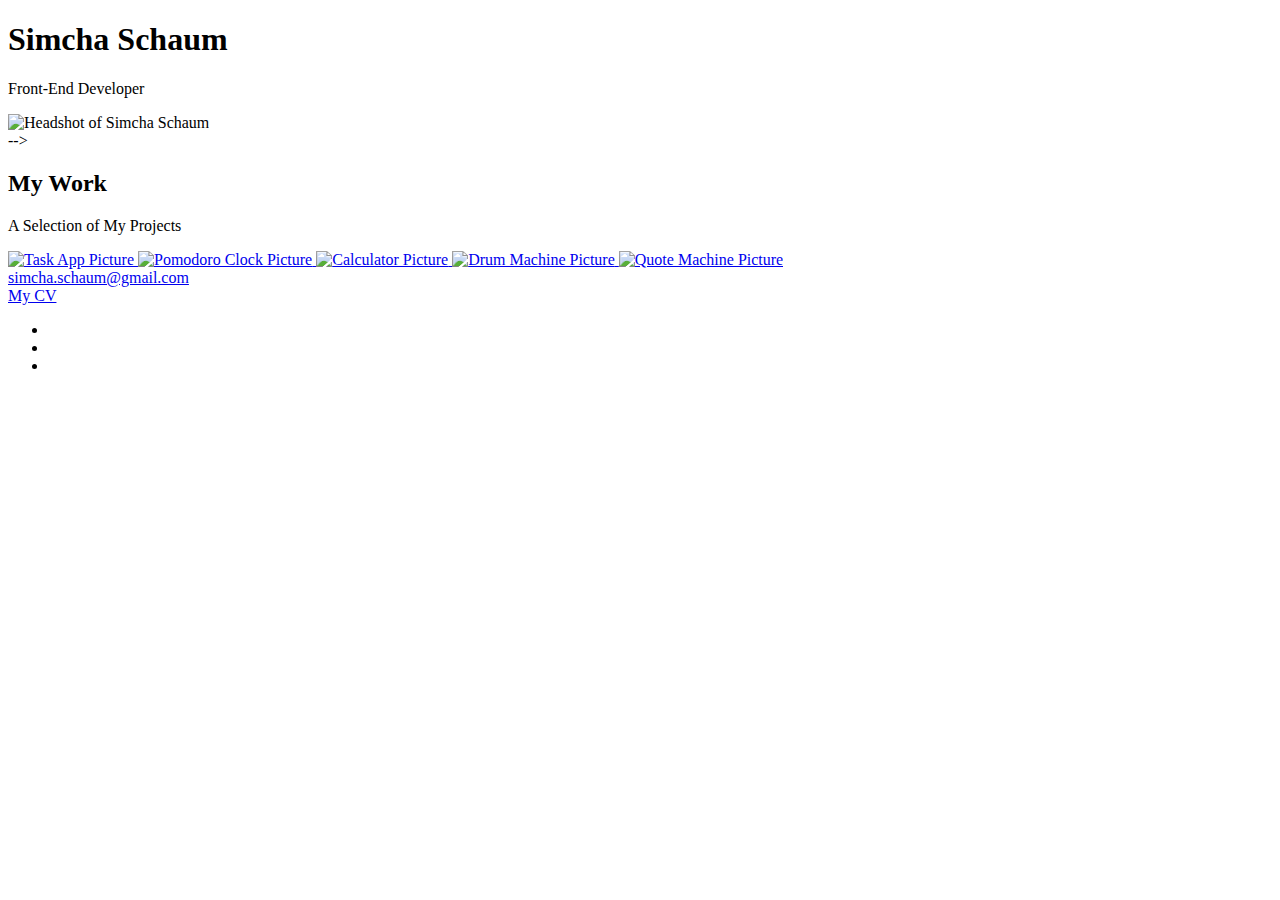
==== index.html @ 50926a2e "Trying again with pomodoro clock picture, this time with a link" ====
<!DOCTYPE html>
<html>

<head>
  <meta charset="UTF-8">
  <meta name="viewport" content="width=device-width, initial-scale=1.0">
  <title>Simcha Schaum Portfolio Website</title>
  <link rel="stylesheet" href="https://cdnjs.cloudflare.com/ajax/libs/normalize/7.0.0/normalize.min.css">
  <link rel="stylesheet" href="https://cdnjs.cloudflare.com/ajax/libs/font-awesome/5.11.2/css/all.css" integrity="sha256-46qynGAkLSFpVbEBog43gvNhfrOj+BmwXdxFgVK/Kvc=" crossorigin="anonymous" />
    <link rel="stylesheet" href="CSS/Portfolio Site.css">
    <link href="https://fonts.googleapis.com/css?family=Source+Code+Pro:400,900|Source+Sans+Pro:300,900&display=swap" rel="stylesheet">
</head>

<body>
  <!-- <header>
    <div class="logo">
      <img src="https://www.logaster.com/blog/wp-content/uploads/2018/05/LogoMakr.png" alt="">
    </div>
    <button class="nav-toggle" aria-label="toggle navigation">
      <span class="hamburger"></span>
    </button>
    <nav class="nav">
      <ul class="nav__list">
        <li class="nav__item"><a href="#home" class="nav__link">Home</a></li>
        <li class="nav__item"><a href="#services" class="nav__link">Services</a></li>
        <li class="nav__item"><a href="#about" class="nav__link">About</a></li>
        <li class="nav__item"><a href="#work" class="nav__link">My Work</a></li>
      </ul>
    </nav>
  </header> -->
  <!--  Introduction    -->
  <section class="intro" id="home">
    <h1 class="section__title section__title--intro"><strong>Simcha Schaum</strong></h1>
    <p class="section__subtitle section__subtitle--intro">Front-End Developer</p>
    <img src="Portfolio Pictures/Simcha Schaum Picture.jpg" alt="Headshot of Simcha Schaum" class="intro__img">
  </section>
<!-- Services
  <section class="my-services" id="services">
      <h2 class="section__title section__title--services">What I Do</h2>
      <div class="services">
          <div class="service">
              <h3>Some Service</h3>
              <p>Knuckleball first baseman pennant grand slam ground rule double team third base appeal. </p>
          </div>
          <div class="service">
            <h3>Another Thing</h3>
            <p>Triple-A passed ball plunked base wild pitch inside rubber game stance retire. </p>
        </div>
        <div class="service">
            <h3>One More Thing</h3>
            <p> Cellar blue designated hitter line drive hitter choke up reliever.</p>
        </div>
      </div>
      <a href="#work" class="btn">My Work</a>
  </section> -->
<!-- About Me -->
  <!-- <section class="about-me" id="about"> 
    <h2 class="section__title section__title--about">Who I Am</h2>
    <p class="section__subtitle section__subtitle--about">
      Pivoting to front-end web development after 15 years in the field of education. 

    </p>
    <div class="about-me__body">
        <p>
          Welcome to my portfolio page! Please have a look at some of my projects below. 
        </p> -->
    </div>
    <!-- <img src="Portfolio Pictures/Simcha at Computer.jpg" alt="Simcha at the computer" class="about-me__img">
  </section> --> -->

  <!-- My Work -->
  <section class="my-work" id="work">
    <h2 class="section__title section__title--work">My Work</h2>
    <p class="section__subtitle section__subtitle--work">A Selection of My Projects</p>
    <div class="portfolio">
        <a href="https://task-app-942a2.web.app/" class="portfolio__item">
          <img src="Portfolio Pictures/Task App Picture.JPG" alt="Task App Picture" class="portfolio__img">
        </a>        
        <a href="https://codepen.io/SimchaSchaum/pen/pogzjNw?editors=0010" class="portfolio__item">
            <img src="https://drive.google.com/file/d/1J0MkBoD-EkG_KGfKjdeMYfbffQOgBluX/view?usp=sharing" alt="Pomodoro Clock Picture" class="portfolio__img">
        </a>
        <a href="https://codepen.io/SimchaSchaum/pen/MWajzNm?editors=0110" class="portfolio__item">
            <img src="Portfolio Pictures/Calculator Picture.JPG" alt="Calculator Picture" class="portfolio__img">
        </a>
        <a href="https://codepen.io/SimchaSchaum/pen/VwYjqqz" class="portfolio__item">
          <img src="Portfolio Pictures/Drum Machine Picture.JPG" alt="Drum Machine Picture" class="portfolio__img">
        </a>
        <a href="https://codepen.io/SimchaSchaum/pen/WNNVaXq?editors=1000" class="portfolio__item">
          <img src="Portfolio Pictures/Quote Machine Picture.JPG" alt="Quote Machine Picture" class="portfolio__img">
        </a>


              
    </div>
  </section>

  <!-- Footer -->
  <footer class="footer">
    <a href="mailto:simcha.schaum@gmail.com" class="footer__link">simcha.schaum@gmail.com</a>
    <br>
    <a href="https://drive.google.com/file/d/1WpnDug8Qop276HJxt-n1oyYL8rnDEVEz/view?usp=sharing" class="footer__link" id="cv">My CV</a>
    <ul class="social-list">
        <li class="social-list__item">
            <a href="https://codepen.io" class="social-list__link">
                <i class="fab fa-codepen"></i>
            </a>
        </li>
        <!-- <li class="social-list__item">
            <a href="https://twitter.com" class="social-list__link">
                <i class="fab fa-twitter"></i>
            </a>
        </li> -->
        <li class="social-list__item">
            <a href="https://www.linkedin.com/in/simcha-schaum/" class="social-list__link">
                <i class="fab fa-linkedin-in"></i>
            </a>
        </li>
        <li class="social-list__item">
            <a href="https://github.com/simchaschaum" class="social-list__link">
                <i class="fab fa-github"></i>
            </a>
        </li>
    </ul>
  </footer>
</body>

<script src="javascript/Portfolio Site.js"></script>
</html>
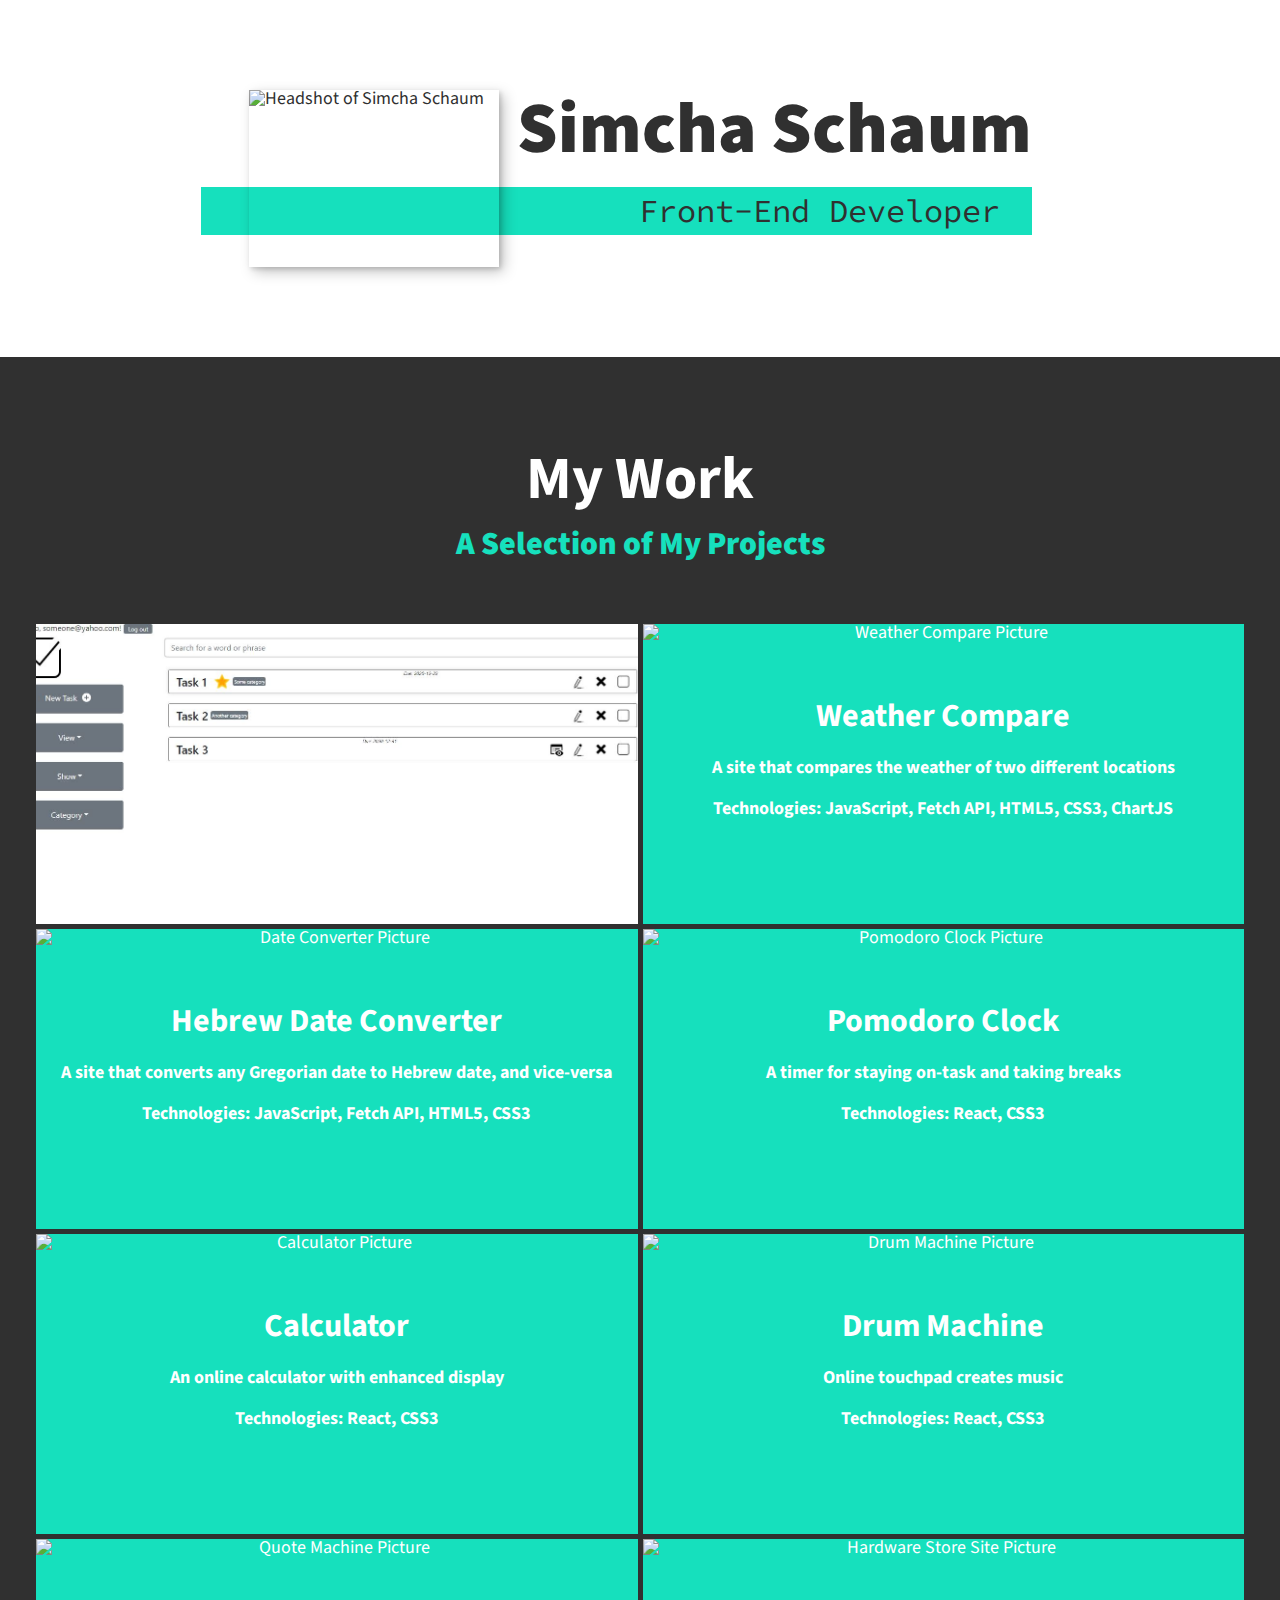
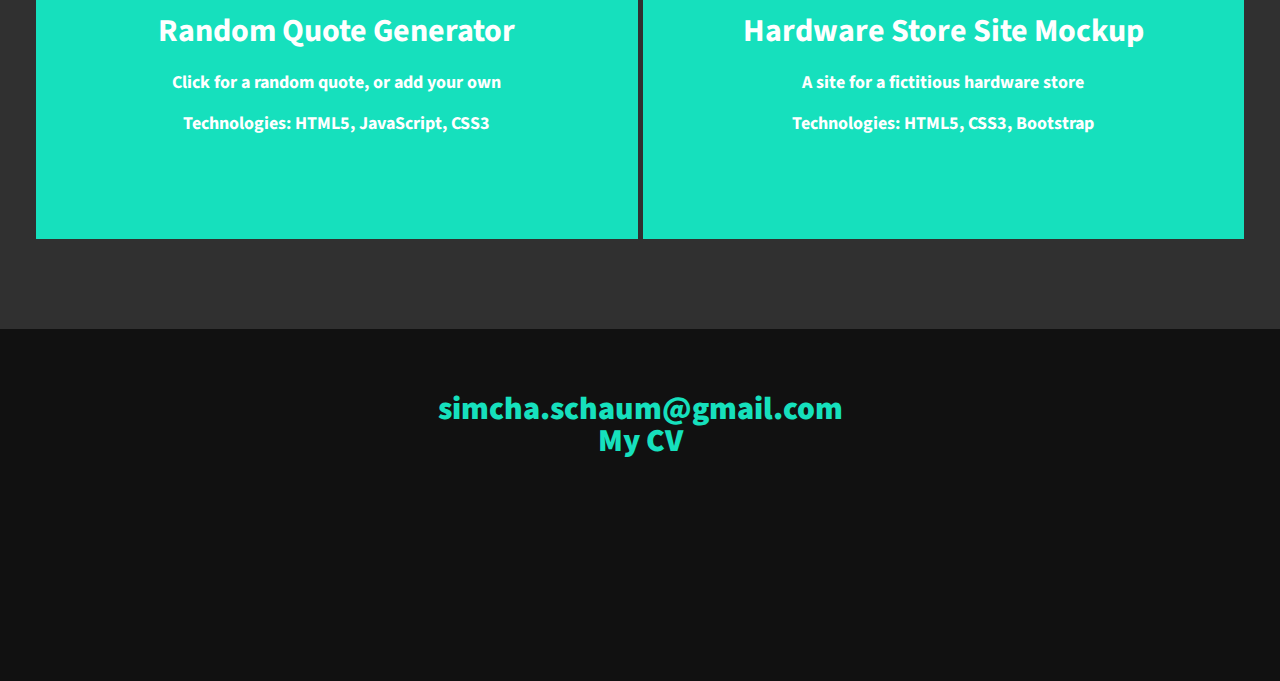
==== commit 2dafaa69: "Add files via upload" ====
--- a/index.html
+++ b/index.html
@@ -1,128 +1,160 @@
-<!DOCTYPE html>
-<html>
-
-<head>
-  <meta charset="UTF-8">
-  <meta name="viewport" content="width=device-width, initial-scale=1.0">
-  <title>Simcha Schaum Portfolio Website</title>
-  <link rel="stylesheet" href="https://cdnjs.cloudflare.com/ajax/libs/normalize/7.0.0/normalize.min.css">
-  <link rel="stylesheet" href="https://cdnjs.cloudflare.com/ajax/libs/font-awesome/5.11.2/css/all.css" integrity="sha256-46qynGAkLSFpVbEBog43gvNhfrOj+BmwXdxFgVK/Kvc=" crossorigin="anonymous" />
-    <link rel="stylesheet" href="CSS/Portfolio Site.css">
-    <link href="https://fonts.googleapis.com/css?family=Source+Code+Pro:400,900|Source+Sans+Pro:300,900&display=swap" rel="stylesheet">
-</head>
-
-<body>
-  <!-- <header>
-    <div class="logo">
-      <img src="https://www.logaster.com/blog/wp-content/uploads/2018/05/LogoMakr.png" alt="">
-    </div>
-    <button class="nav-toggle" aria-label="toggle navigation">
-      <span class="hamburger"></span>
-    </button>
-    <nav class="nav">
-      <ul class="nav__list">
-        <li class="nav__item"><a href="#home" class="nav__link">Home</a></li>
-        <li class="nav__item"><a href="#services" class="nav__link">Services</a></li>
-        <li class="nav__item"><a href="#about" class="nav__link">About</a></li>
-        <li class="nav__item"><a href="#work" class="nav__link">My Work</a></li>
-      </ul>
-    </nav>
-  </header> -->
-  <!--  Introduction    -->
-  <section class="intro" id="home">
-    <h1 class="section__title section__title--intro"><strong>Simcha Schaum</strong></h1>
-    <p class="section__subtitle section__subtitle--intro">Front-End Developer</p>
-    <img src="Portfolio Pictures/Simcha Schaum Picture.jpg" alt="Headshot of Simcha Schaum" class="intro__img">
-  </section>
-<!-- Services
-  <section class="my-services" id="services">
-      <h2 class="section__title section__title--services">What I Do</h2>
-      <div class="services">
-          <div class="service">
-              <h3>Some Service</h3>
-              <p>Knuckleball first baseman pennant grand slam ground rule double team third base appeal. </p>
-          </div>
-          <div class="service">
-            <h3>Another Thing</h3>
-            <p>Triple-A passed ball plunked base wild pitch inside rubber game stance retire. </p>
-        </div>
-        <div class="service">
-            <h3>One More Thing</h3>
-            <p> Cellar blue designated hitter line drive hitter choke up reliever.</p>
-        </div>
-      </div>
-      <a href="#work" class="btn">My Work</a>
-  </section> -->
-<!-- About Me -->
-  <!-- <section class="about-me" id="about"> 
-    <h2 class="section__title section__title--about">Who I Am</h2>
-    <p class="section__subtitle section__subtitle--about">
-      Pivoting to front-end web development after 15 years in the field of education. 
-
-    </p>
-    <div class="about-me__body">
-        <p>
-          Welcome to my portfolio page! Please have a look at some of my projects below. 
-        </p> -->
-    </div>
-    <!-- <img src="Portfolio Pictures/Simcha at Computer.jpg" alt="Simcha at the computer" class="about-me__img">
-  </section> --> -->
-
-  <!-- My Work -->
-  <section class="my-work" id="work">
-    <h2 class="section__title section__title--work">My Work</h2>
-    <p class="section__subtitle section__subtitle--work">A Selection of My Projects</p>
-    <div class="portfolio">
-        <a href="https://task-app-942a2.web.app/" class="portfolio__item">
-          <img src="Portfolio Pictures/Task App Picture.JPG" alt="Task App Picture" class="portfolio__img">
-        </a>        
-        <a href="https://codepen.io/SimchaSchaum/pen/pogzjNw?editors=0010" class="portfolio__item">
-            <img src="https://drive.google.com/file/d/1J0MkBoD-EkG_KGfKjdeMYfbffQOgBluX/view?usp=sharing" alt="Pomodoro Clock Picture" class="portfolio__img">
-        </a>
-        <a href="https://codepen.io/SimchaSchaum/pen/MWajzNm?editors=0110" class="portfolio__item">
-            <img src="Portfolio Pictures/Calculator Picture.JPG" alt="Calculator Picture" class="portfolio__img">
-        </a>
-        <a href="https://codepen.io/SimchaSchaum/pen/VwYjqqz" class="portfolio__item">
-          <img src="Portfolio Pictures/Drum Machine Picture.JPG" alt="Drum Machine Picture" class="portfolio__img">
-        </a>
-        <a href="https://codepen.io/SimchaSchaum/pen/WNNVaXq?editors=1000" class="portfolio__item">
-          <img src="Portfolio Pictures/Quote Machine Picture.JPG" alt="Quote Machine Picture" class="portfolio__img">
-        </a>
-
-
-              
-    </div>
-  </section>
-
-  <!-- Footer -->
-  <footer class="footer">
-    <a href="mailto:simcha.schaum@gmail.com" class="footer__link">simcha.schaum@gmail.com</a>
-    <br>
-    <a href="https://drive.google.com/file/d/1WpnDug8Qop276HJxt-n1oyYL8rnDEVEz/view?usp=sharing" class="footer__link" id="cv">My CV</a>
-    <ul class="social-list">
-        <li class="social-list__item">
-            <a href="https://codepen.io" class="social-list__link">
-                <i class="fab fa-codepen"></i>
-            </a>
-        </li>
-        <!-- <li class="social-list__item">
-            <a href="https://twitter.com" class="social-list__link">
-                <i class="fab fa-twitter"></i>
-            </a>
-        </li> -->
-        <li class="social-list__item">
-            <a href="https://www.linkedin.com/in/simcha-schaum/" class="social-list__link">
-                <i class="fab fa-linkedin-in"></i>
-            </a>
-        </li>
-        <li class="social-list__item">
-            <a href="https://github.com/simchaschaum" class="social-list__link">
-                <i class="fab fa-github"></i>
-            </a>
-        </li>
-    </ul>
-  </footer>
-</body>
-
-<script src="javascript/Portfolio Site.js"></script>
+<!DOCTYPE html>
+<html>
+
+<head>
+  <meta charset="UTF-8">
+  <meta name="viewport" content="width=device-width, initial-scale=1.0">
+  <title>Simcha Schaum Portfolio Website</title>
+  <link rel="stylesheet" href="https://cdnjs.cloudflare.com/ajax/libs/normalize/7.0.0/normalize.min.css">
+  <link rel="stylesheet" href="https://cdnjs.cloudflare.com/ajax/libs/font-awesome/5.11.2/css/all.css" integrity="sha256-46qynGAkLSFpVbEBog43gvNhfrOj+BmwXdxFgVK/Kvc=" crossorigin="anonymous" />
+    <link rel="stylesheet" href="CSS/Portfolio Site.css">
+    <link href="https://fonts.googleapis.com/css?family=Source+Code+Pro:400,900|Source+Sans+Pro:300,900&display=swap" rel="stylesheet">
+</head>
+
+<body>
+  <!--  Introduction    -->
+  <section class="intro" id="home">
+    <h1 class="section__title section__title--intro"><strong>Simcha Schaum</strong></h1>
+    <p class="section__subtitle section__subtitle--intro">Front-End Developer</p>
+    <img src="Portfolio Pictures/Simcha Schaum Picture.jpg" alt="Headshot of Simcha Schaum" class="intro__img">
+  </section>
+
+  <!-- My Work -->
+  <section class="my-work" id="work">
+    <h2 class="section__title section__title--work">My Work</h2>
+    <p class="section__subtitle section__subtitle--work">A Selection of My Projects</p>
+
+    <div class="portfolio">
+        <div class="portfolio__div">
+          <a href="https://task-app-942a2.web.app/">
+            <div class="text-div">
+              <h3>Task App</h3>
+              <h4>Full-featured task app, has many features including schedule-maker</h4>
+              <h4>Technologies: ReactJS, Firebase, CSS3, Boostrap</h4>
+            </div>
+            <div class="portfolio__item">
+              <img src="./Portfolio Pictures/Task App Picture.JPG" alt="Task App Picture" class="portfolio__img">
+            </div>
+          </a>  
+        </div>
+
+        <div class="portfolio__div">
+          <a href="https://simchaschaum.github.io/weather-compare/">
+          <div class="text-div">
+            <h3>Weather Compare</h3>
+            <h4>A site that compares the weather of two different locations</h4>
+            <h4>Technologies: JavaScript, Fetch API, HTML5, CSS3, ChartJS</h4>
+          </div>
+          <div class="portfolio__item">
+            <img src="./Portfolio Pictures/Weather Site Picture.JPG" alt="Weather Compare Picture" class="portfolio__img">
+          </div>
+          </a>  
+        </div>
+
+        <div class="portfolio__div">
+          <a href="https://simchaschaum.github.io/Date-Converter/">
+            <div class="text-div">
+              <h3>Hebrew Date Converter</h3>
+              <h4>A site that converts any Gregorian date to Hebrew date, and vice-versa</h4>
+              <h4>Technologies: JavaScript, Fetch API, HTML5, CSS3</h4>
+            </div>
+            <div class="portfolio__item">
+              <img src="./Portfolio Pictures/Date Converter Picture.JPG" alt="Date Converter Picture" class="portfolio__img">
+            </div>
+          </a>   
+        </div>
+
+        <div class="portfolio__div">
+          <a href="https://codepen.io/SimchaSchaum/pen/pogzjNw?editors=0010" >
+            <div class="text-div">
+              <h3>Pomodoro Clock</h3>
+              <h4>A timer for staying on-task and taking breaks</h4>
+              <h4>Technologies: React, CSS3</h4>
+            </div>
+            <div class="portfolio__item">
+              <img src="Portfolio Pictures/Pomodoro.JPG" alt="Pomodoro Clock Picture" class="portfolio__img">
+            </div>
+          </a>
+        </div>
+
+        <div class="portfolio__div">
+          <a href="https://codepen.io/SimchaSchaum/pen/MWajzNm?editors=0110">
+            <div class="text-div">
+              <h3>Calculator</h3>
+              <h4>An online calculator with enhanced display</h4>
+              <h4>Technologies: React, CSS3</h4>
+            </div>
+            <div class="portfolio__item">
+              <img src="Portfolio Pictures/Calculator Picture.JPG" alt="Calculator Picture" class="portfolio__img">
+            </div>
+          </a>
+        </div>
+
+        <div class="portfolio__div">
+          <a href="https://codepen.io/SimchaSchaum/pen/VwYjqqz">
+            <div class="text-div">
+              <h3>Drum Machine</h3>
+              <h4>Online touchpad creates music</h4>
+              <h4>Technologies: React, CSS3</h4>
+            </div>
+            <div class="portfolio__item">
+              <img src="Portfolio Pictures/Drum Machine Picture.JPG" alt="Drum Machine Picture" class="portfolio__img">
+            </div>
+          </a>
+        </div>
+
+        <div class="portfolio__div">
+          <a href="https://codepen.io/SimchaSchaum/pen/WNNVaXq?editors=1000">
+            <div class="text-div">
+              <h3>Random Quote Generator</h3>
+              <h4>Click for a random quote, or add your own</h4>
+              <h4>Technologies: HTML5, JavaScript, CSS3</h4>
+            </div>
+            <div class="portfolio__item">
+              <img src="Portfolio Pictures/Quote Machine Picture.JPG" alt="Quote Machine Picture" class="portfolio__img">
+            </div>
+          </a>
+        </div>
+
+        <div class="portfolio__div">
+          <a href="https://simchaschaum.github.io/Hardware-Store/">
+            <div class="text-div">
+              <h3>Hardware Store Site Mockup</h3>
+              <h4>A site for a fictitious hardware store</h4>
+              <h4>Technologies: HTML5, CSS3, Bootstrap</h4>
+            </div>
+            <div class="portfolio__item">
+              <img src="./Portfolio Pictures/Hardware Store Site Picture.JPG" alt="Hardware Store Site Picture" class="portfolio__img">
+            </div>
+          </a>
+        </div>
+    </div>
+  </section>
+
+  <!-- Footer -->
+  <footer class="footer">
+    <a href="mailto:simcha.schaum@gmail.com" class="footer__link">simcha.schaum@gmail.com</a>
+    <br>
+    <a href="https://drive.google.com/file/d/1NqmBxoIB-XG54e2e4TXg9kC4m6hMM0Ol/view?usp=sharing" class="footer__link" id="cv">My CV</a>
+    <ul class="social-list">
+        <li class="social-list__item">
+            <a href="https://codepen.io" class="social-list__link">
+                <i class="fab fa-codepen"></i>
+            </a>
+        </li>
+        <li class="social-list__item">
+            <a href="https://www.linkedin.com/in/simcha-schaum/" class="social-list__link">
+                <i class="fab fa-linkedin-in"></i>
+            </a>
+        </li>
+        <li class="social-list__item">
+            <a href="https://github.com/simchaschaum" class="social-list__link">
+                <i class="fab fa-github"></i>
+            </a>
+        </li>
+    </ul>
+  </footer>
+</body>
+
+<!-- <script src="javascript/Portfolio Site.js"></script> -->
 </html>--- a/CSS/Portfolio Site.css
+++ b/CSS/Portfolio Site.css
@@ -0,0 +1,272 @@
+*,
+*::before,
+*::after {
+    box-sizing: border-box;
+}
+
+/* custom properties */
+
+:root {
+    --ff-primary: 'Source Sans Pro', sans-serif; 
+    --ff-secondary: 'Source Code Pro', monospace; 
+
+    --fw-reg: 300;
+    --fw-bold: 900;
+
+    --clr-light: #fff;
+    --clr-dark: #303030;
+    --clr-accent: #16e0bd;
+
+    --fs-h1: 3rem;
+    --fs-h2: 2.25rem;
+    --fs-h3: 1.5rem;
+    --fs-body: 1rem;
+
+    --bs: 0.25em 0.25em 0.75em rgba(0,0,0,.25), 0.125em 0.125em 0.25em rgba(0,0,0,.15);
+    
+}
+
+@media (min-width:800px){
+    :root{
+        --fs-h1: 4.5rem;
+        --fs-h2: 3.75rem;
+        --fs-h3: 2rem;
+        --fs-body: 1.125rem;
+    }
+
+}
+/* general styles */
+body{
+    background: var(--clr-light);
+    color: var(--clr-dark);
+    margin: 0;
+    font-family: var(--ff-primary);
+    font-size: var(--fs-body);
+    line-height: 1;
+}
+
+section{
+    padding: 5em 2em;
+}
+
+img{
+    display: block;
+    max-width: 100%;
+}
+
+strong{
+    font-weight: var(--fw-bold);
+}
+
+:focus {
+    outline: var(--clr-accent) solid 3px;
+    outline-offset: 3px;
+}
+
+/* typography */
+h1,h2,h3{
+    line-height: 1.1;
+    margin: 0;
+}
+h1{
+    font-size: var(--fs-h1);
+}
+h2{
+    font-size: var(--fs-h2);
+}
+h3{
+    font-size: var(--fs-h3);
+}
+
+.section__title {
+    margin-bottom: .25em;
+}
+.section__title--intro{
+    font-weight: var(--fw-reg);
+}
+.section__title--intro strong{
+    display: block;
+}
+.section__subtitle {
+    margin: 0;
+    font-size: var(--fs-h3);
+}
+.section__subtitle--intro,
+.section__subtitle--about{
+    background: var(--clr-accent);
+    font-family: var(--ff-secondary);
+    margin-bottom: 1em;
+    padding: .25em 1em;
+}
+
+/* Intro Section */
+.intro{
+    position: relative;
+}
+.intro__img{
+    box-shadow: var(--bs);
+}
+.section__subtitle--intro{
+    display: inline-block;
+}
+
+@media(min-width: 600px){
+    .intro{
+        display: grid;
+        width: min-content;
+        margin: 0 auto;
+        grid-column-gap: 1em;
+        grid-template-areas: 
+            "img title"
+            "img subtitle";
+        grid-template-columns: min-content max-content;
+    }
+    .intro__img{
+        grid-area: img;
+        min-width: 250px;
+        position: relative;
+        z-index: 2;
+        }
+    .section__subtitle--intro{
+        align-self: start;
+        grid-column: -1/1;
+        grid-row: 2;
+        text-align: right;
+        position: relative;
+        left: -1.5em;
+        width: calc(100% + 1.5em);
+    }
+}
+
+/* My Work */
+.my-work{
+    background-color: var(--clr-dark);
+    color: var(--clr-light);
+    text-align: center;
+    width: 100%;
+    margin: 0 auto;
+}
+
+.section__subtitle--work{
+    color: var(--clr-accent);
+    font-weight: var(--fw-bold);
+    margin-bottom: 2em;
+}
+
+.portfolio{
+    display: grid;
+    grid-template-columns: repeat(auto-fit, minmax(500px, 1fr));
+    grid-gap: 5px
+}
+
+@media(max-width: 601px){
+    .portfolio{
+        display: flex;
+        flex-direction: column;
+        justify-content: center;
+    }
+}
+
+a{
+    color: inherit;
+    text-decoration: none;
+}
+
+.portfolio__div{
+    overflow: hidden;
+    position: relative;
+    height: 300px;
+    background-color: var(--clr-accent);
+}
+
+.text-div{
+    margin-top: 12.5%;
+}
+
+.portfolio__item{
+    overflow: hidden;
+    position: absolute;
+    top: 0;
+    bottom: 0;
+    right: 0;
+    left: 0 
+}
+
+.portfolio__img{
+    height: 100%;
+    width: 100%;
+    object-fit: cover;
+    transition:        
+        transform 500ms cubic-bezier(.5,0,.5,1),
+        opacity 250ms linear;
+}
+
+.portfolio__item:focus{
+    position: relative;
+    z-index: 2;
+}
+
+.portfolio__img:hover,
+.portfolio__item:focus .portfolio__img{
+    transform: scale(1.1);
+    opacity: 0;
+}
+
+/* Footer */
+.footer{
+    background: #111;
+    color: var(--clr-accent);
+    text-align: center;
+    padding: 2em 0;
+    font-size: var(--fs-h3);
+
+}
+
+.footer a {
+    color: inherit;
+    text-decoration: none;
+}
+
+.footer__link{
+    font-weight: var(--fw-bold);
+    font-size: var(--fs-h3);
+}
+
+#cv {
+    padding-top: 20px;
+}
+
+.social-list{
+    list-style: none;
+    display: flex;
+    justify-content: center;
+    margin: 2em 0;
+    padding: 0;
+}
+
+.social-list__item {
+    margin: 0 .5em;
+}
+
+.social-list__link {
+    margin: 0 .5em;
+}
+
+.footer__link:hover, 
+.social-list__link:hover{
+    opacity: .7;
+    text-decoration: underline;
+}
+
+/* Individual Portfolio Items */
+.portfolio-item-individual{
+    padding: 0 2em 2em;
+    max-width: 1000px;
+    margin: 0 auto;
+}
+
+.portfolio-item-individual p {
+    max-width: 800px;
+    margin-left: auto;
+    margin-right: auto;
+}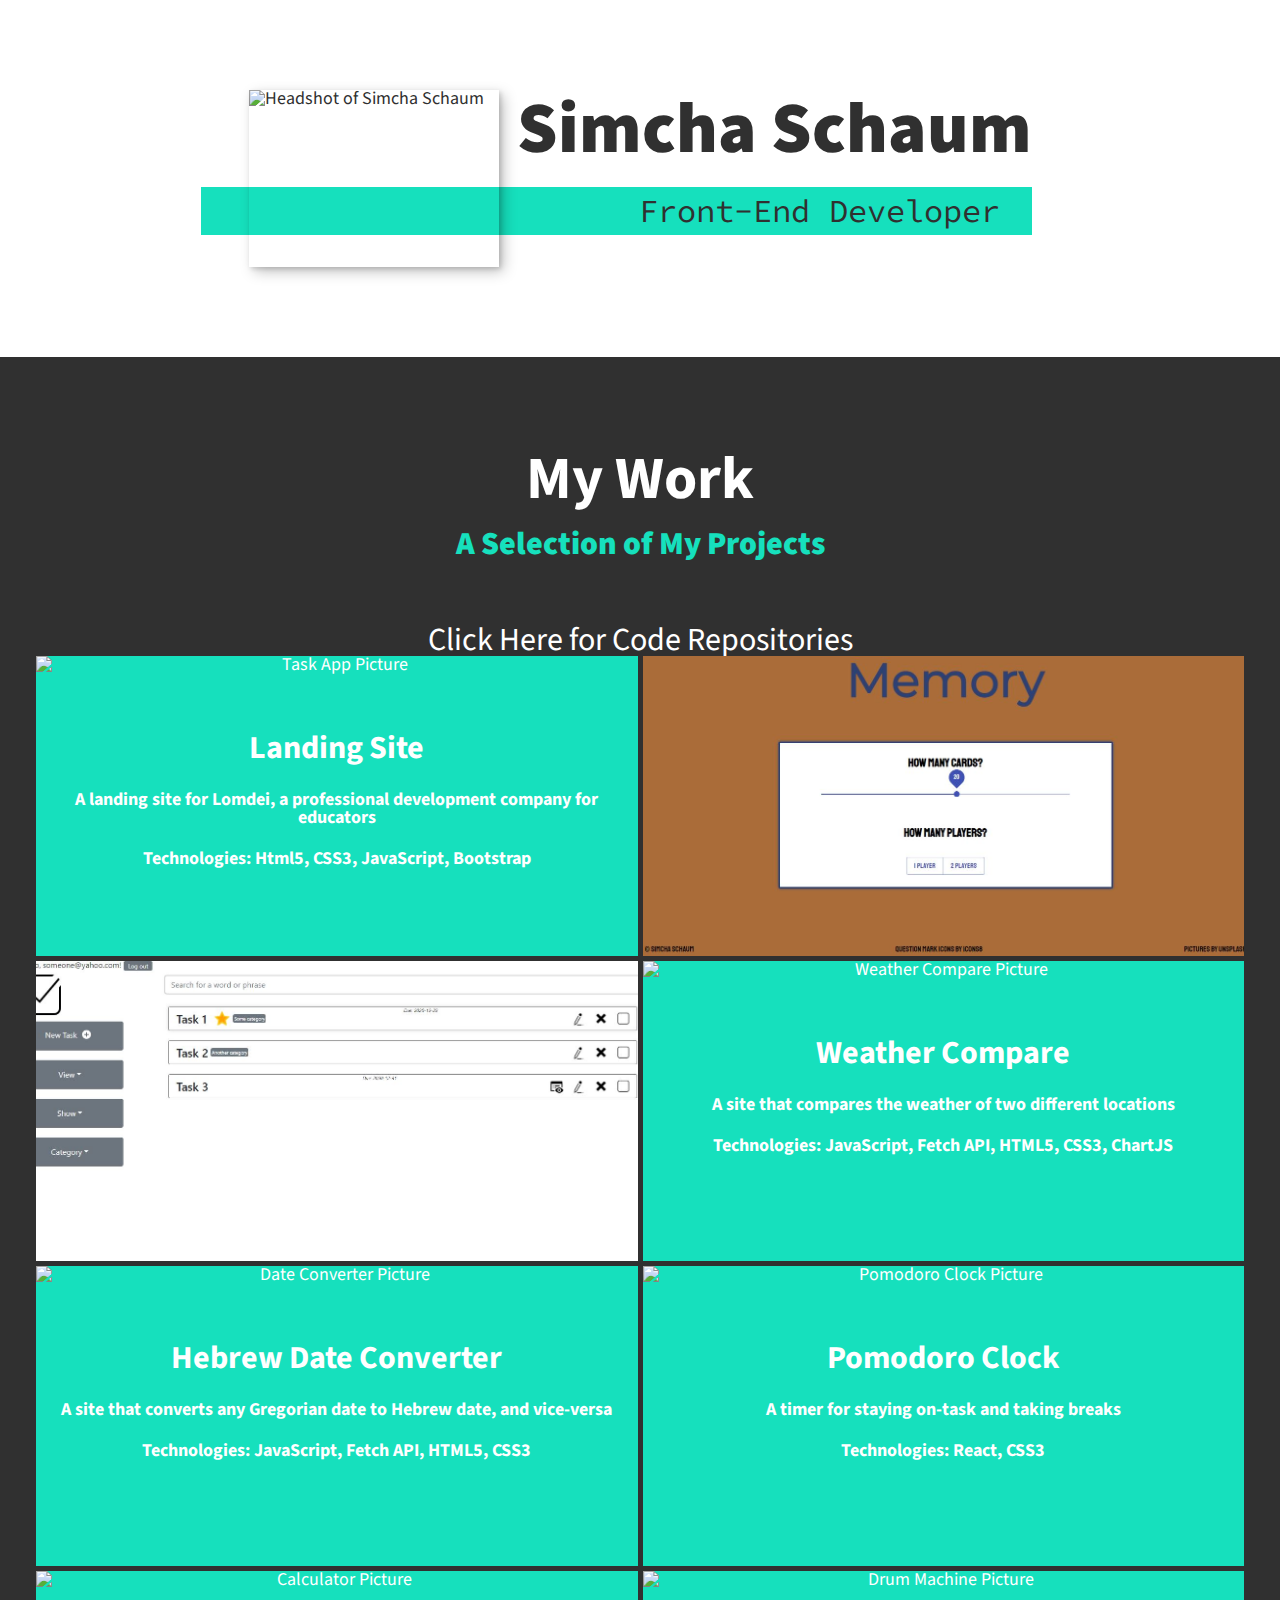
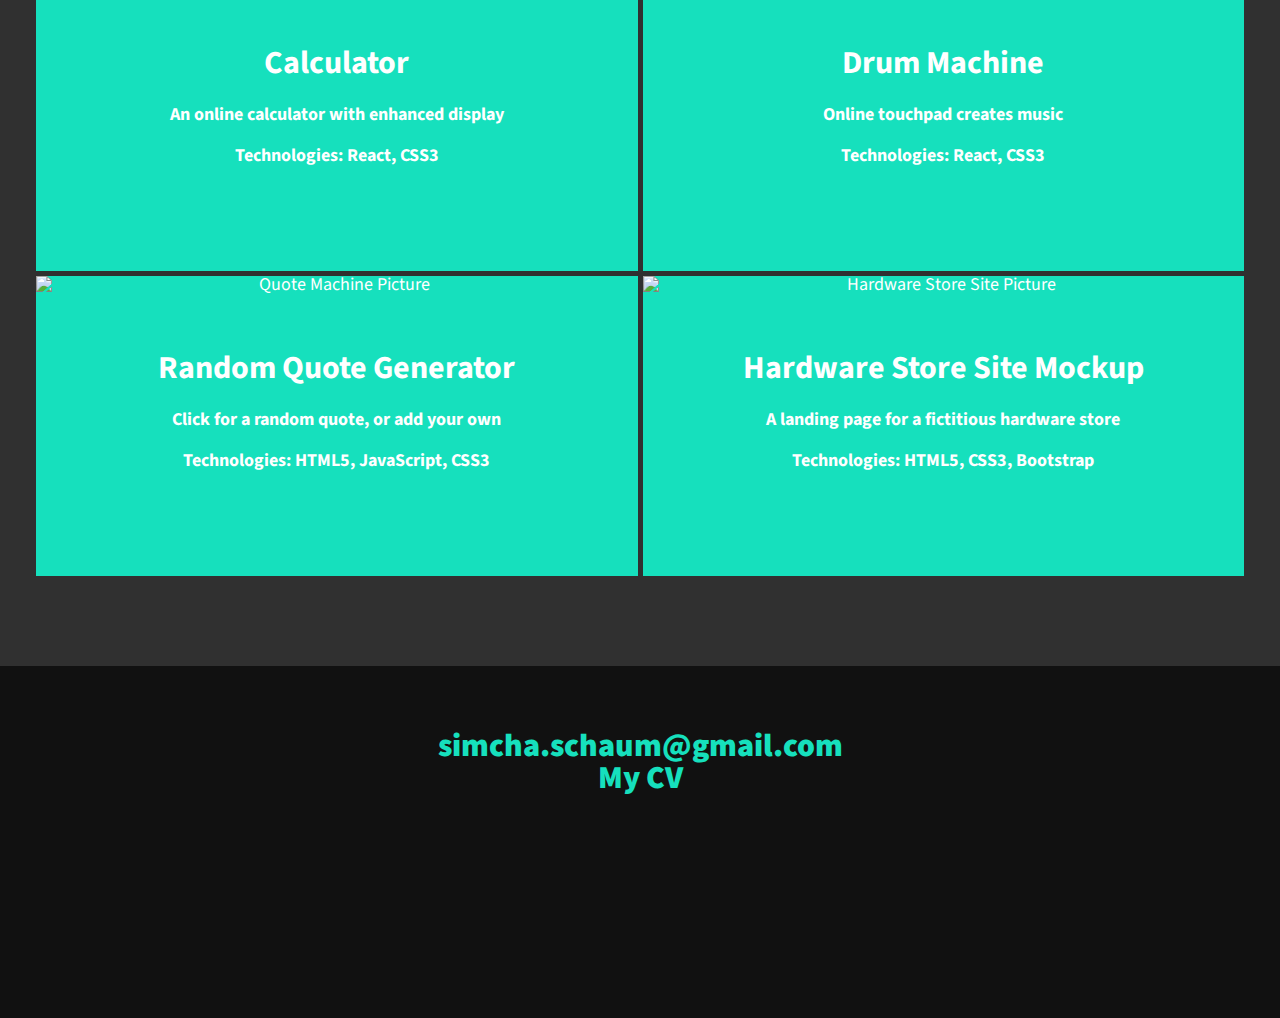
==== commit ded4b8e2: "Added lomdei site to portfolilo" ====
--- a/index.html
+++ b/index.html
@@ -23,10 +23,36 @@
   <section class="my-work" id="work">
     <h2 class="section__title section__title--work">My Work</h2>
     <p class="section__subtitle section__subtitle--work">A Selection of My Projects</p>
+    <p class="section__subtitle section__subtitle--work-sub"><a href="https://github.com/simchaschaum?tab=repositories">Click Here for Code Repositories</a></p>
 
     <div class="portfolio">
+      <div class="portfolio__div">
+        <a href="https://lomdei.vercel.app/" class="portfolio__link">
+          <div class="text-div">
+            <h3>Landing Site</h3>
+            <h4>A landing site for Lomdei, a professional development company for educators</h4>
+            <h4>Technologies: Html5, CSS3, JavaScript, Bootstrap</h4>
+          </div>
+          <div class="portfolio__item">
+            <img src="./Portfolio Pictures/Lomdei Picture.JPG" alt="Task App Picture" class="portfolio__img">
+          </div>
+        </a>  
+      </div>
         <div class="portfolio__div">
-          <a href="https://task-app-942a2.web.app/">
+          <a href="https://memory-game-simchaschaum.vercel.app/" class="portfolio__link">
+            <div class="text-div">
+              <h3>Memory Game</h3>
+              <h4>An online verion of the classic 'Memory' card game</h4>
+              <h4>Technologies: ReactJS, material-ui, Fetch API, CSS3</h4>
+            </div>
+            <div class="portfolio__item">
+              <img src="./Portfolio Pictures/Memory Picture.JPG" alt="Task App Picture" class="portfolio__img">
+            </div>
+          </a>  
+        </div>
+
+        <div class="portfolio__div">
+          <a href="https://task-app-942a2.web.app/" class="portfolio__link">
             <div class="text-div">
               <h3>Task App</h3>
               <h4>Full-featured task app, has many features including schedule-maker</h4>
@@ -39,7 +65,7 @@
         </div>
 
         <div class="portfolio__div">
-          <a href="https://simchaschaum.github.io/weather-compare/">
+          <a href="https://simchaschaum.github.io/weather-compare/" class="portfolio__link">
           <div class="text-div">
             <h3>Weather Compare</h3>
             <h4>A site that compares the weather of two different locations</h4>
@@ -52,7 +78,7 @@
         </div>
 
         <div class="portfolio__div">
-          <a href="https://simchaschaum.github.io/Date-Converter/">
+          <a href="https://simchaschaum.github.io/Date-Converter/" class="portfolio__link">
             <div class="text-div">
               <h3>Hebrew Date Converter</h3>
               <h4>A site that converts any Gregorian date to Hebrew date, and vice-versa</h4>
@@ -65,7 +91,7 @@
         </div>
 
         <div class="portfolio__div">
-          <a href="https://codepen.io/SimchaSchaum/pen/pogzjNw?editors=0010" >
+          <a href="https://codepen.io/SimchaSchaum/pen/pogzjNw?editors=0010" class="portfolio__link">
             <div class="text-div">
               <h3>Pomodoro Clock</h3>
               <h4>A timer for staying on-task and taking breaks</h4>
@@ -78,7 +104,7 @@
         </div>
 
         <div class="portfolio__div">
-          <a href="https://codepen.io/SimchaSchaum/pen/MWajzNm?editors=0110">
+          <a href="https://codepen.io/SimchaSchaum/pen/MWajzNm?editors=0110" class="portfolio__link">
             <div class="text-div">
               <h3>Calculator</h3>
               <h4>An online calculator with enhanced display</h4>
@@ -91,7 +117,7 @@
         </div>
 
         <div class="portfolio__div">
-          <a href="https://codepen.io/SimchaSchaum/pen/VwYjqqz">
+          <a href="https://codepen.io/SimchaSchaum/pen/VwYjqqz" class="portfolio__link">
             <div class="text-div">
               <h3>Drum Machine</h3>
               <h4>Online touchpad creates music</h4>
@@ -104,7 +130,7 @@
         </div>
 
         <div class="portfolio__div">
-          <a href="https://codepen.io/SimchaSchaum/pen/WNNVaXq?editors=1000">
+          <a href="https://codepen.io/SimchaSchaum/pen/WNNVaXq?editors=1000" class="portfolio__link">
             <div class="text-div">
               <h3>Random Quote Generator</h3>
               <h4>Click for a random quote, or add your own</h4>
@@ -117,10 +143,10 @@
         </div>
 
         <div class="portfolio__div">
-          <a href="https://simchaschaum.github.io/Hardware-Store/">
+          <a href="https://simchaschaum.github.io/Hardware-Store/" class="portfolio__link">
             <div class="text-div">
               <h3>Hardware Store Site Mockup</h3>
-              <h4>A site for a fictitious hardware store</h4>
+              <h4>A landing page for a fictitious hardware store</h4>
               <h4>Technologies: HTML5, CSS3, Bootstrap</h4>
             </div>
             <div class="portfolio__item">
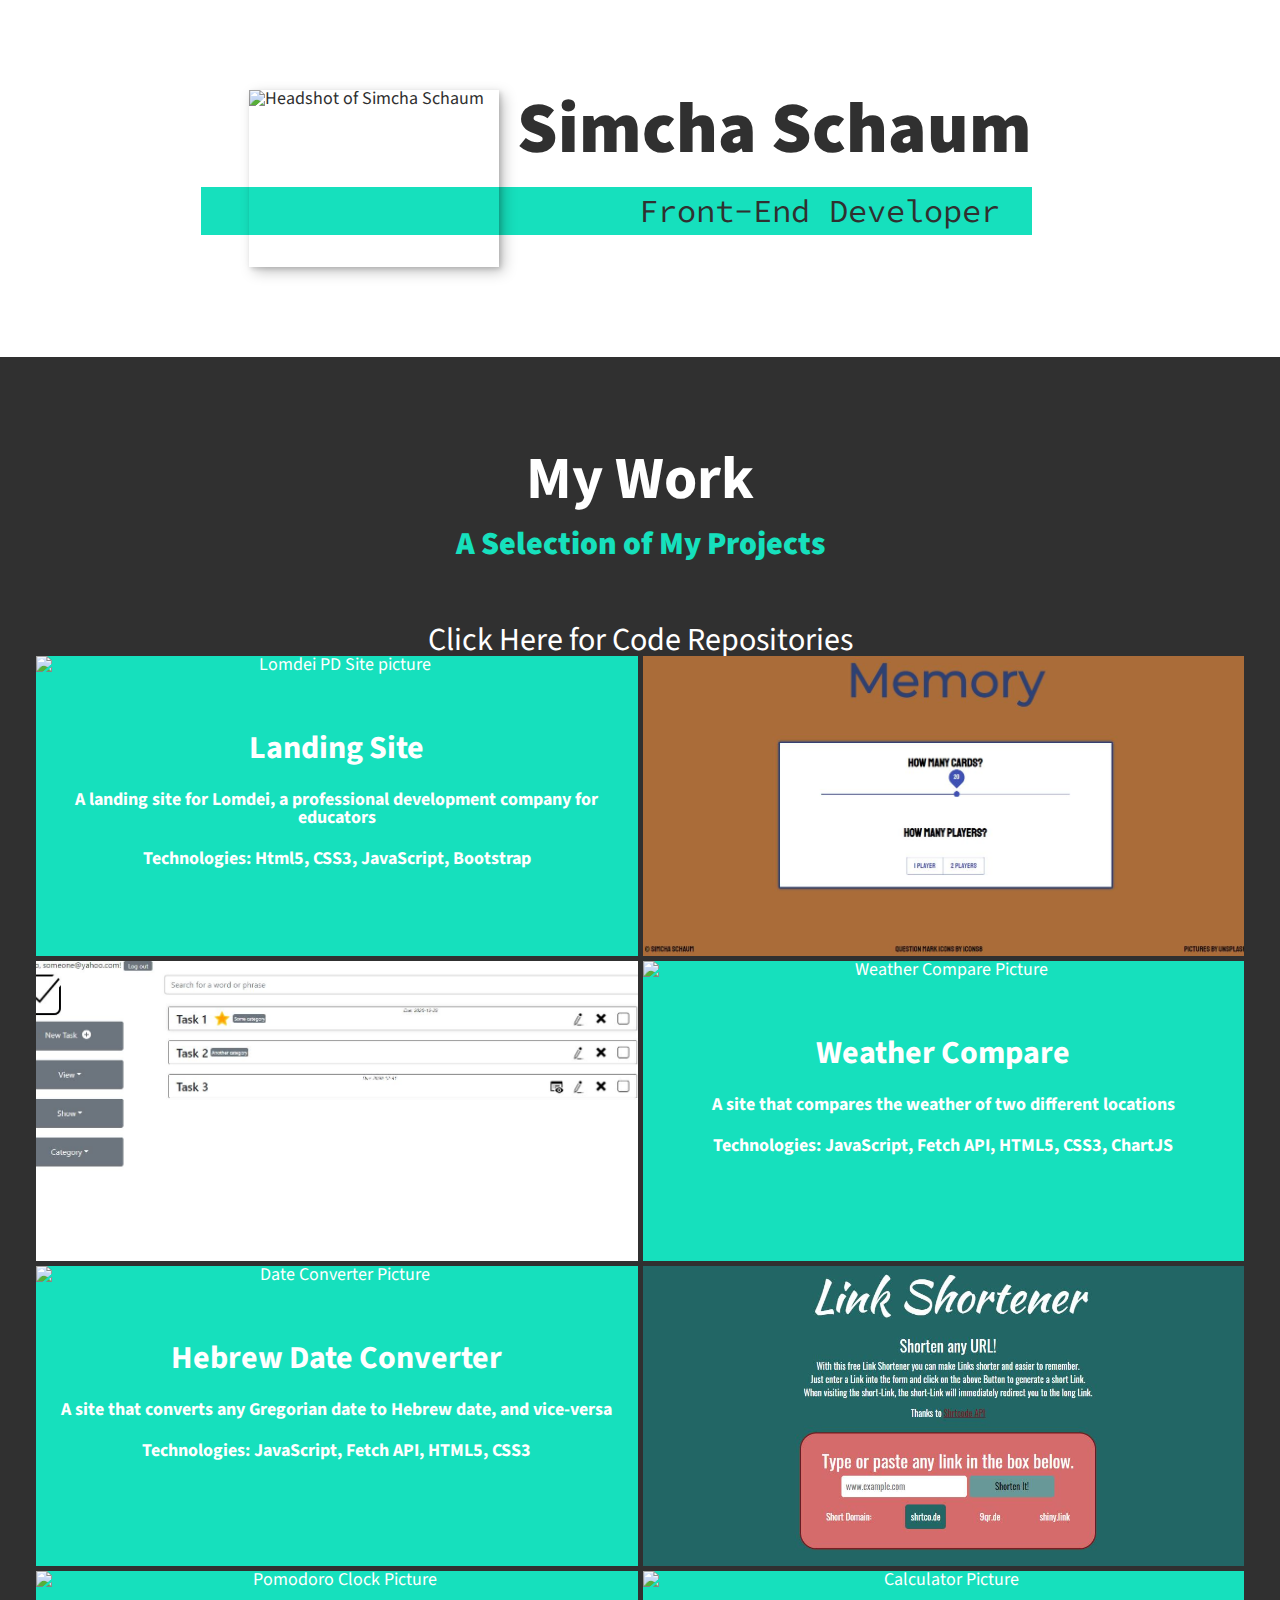
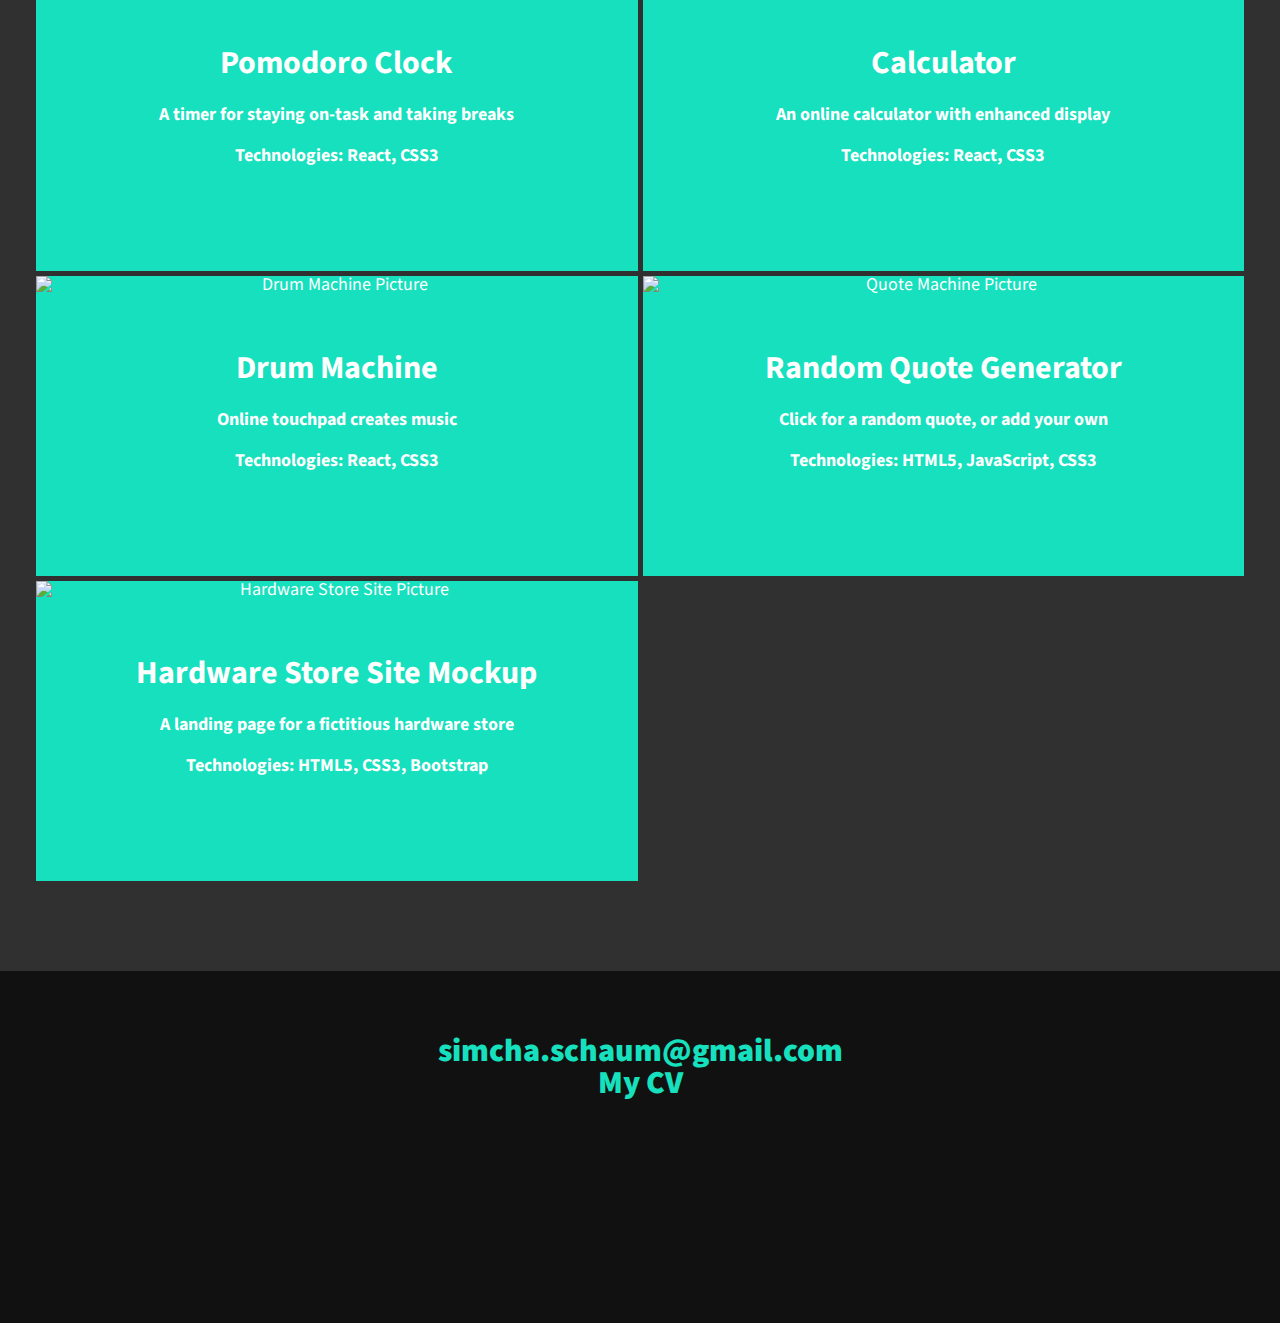
==== commit 29430edf: "added url shortener to portfolio" ====
--- a/index.html
+++ b/index.html
@@ -34,7 +34,7 @@
             <h4>Technologies: Html5, CSS3, JavaScript, Bootstrap</h4>
           </div>
           <div class="portfolio__item">
-            <img src="./Portfolio Pictures/Lomdei Picture.JPG" alt="Task App Picture" class="portfolio__img">
+            <img src="./Portfolio Pictures/Lomdei Picture.JPG" alt="Lomdei PD Site picture" class="portfolio__img">
           </div>
         </a>  
       </div>
@@ -46,7 +46,7 @@
               <h4>Technologies: ReactJS, material-ui, Fetch API, CSS3</h4>
             </div>
             <div class="portfolio__item">
-              <img src="./Portfolio Pictures/Memory Picture.JPG" alt="Task App Picture" class="portfolio__img">
+              <img src="./Portfolio Pictures/Memory Picture.JPG" alt="Memory Game Picture" class="portfolio__img">
             </div>
           </a>  
         </div>
@@ -91,6 +91,19 @@
         </div>
 
         <div class="portfolio__div">
+          <a href="https://link-shortener-red.vercel.app/" class="portfolio__link">
+            <div class="text-div">
+              <h3>URL Shortener</h3>
+              <h4>A site that shortens URLS</h4>
+              <h4>Technologies: JavaScript, Fetch API, HTML5, CSS3</h4>
+            </div>
+            <div class="portfolio__item">
+              <img src="./Portfolio Pictures/URL shortener picture.JPG" alt="URL Shortener Picture" class="portfolio__img">
+            </div>
+          </a>   
+        </div>
+
+        <div class="portfolio__div">
           <a href="https://codepen.io/SimchaSchaum/pen/pogzjNw?editors=0010" class="portfolio__link">
             <div class="text-div">
               <h3>Pomodoro Clock</h3>
@@ -104,7 +117,7 @@
         </div>
 
         <div class="portfolio__div">
-          <a href="https://codepen.io/SimchaSchaum/pen/MWajzNm?editors=0110" class="portfolio__link">
+          <a href="https://calculator-pearl-ten.vercel.app/" class="portfolio__link">
             <div class="text-div">
               <h3>Calculator</h3>
               <h4>An online calculator with enhanced display</h4>
